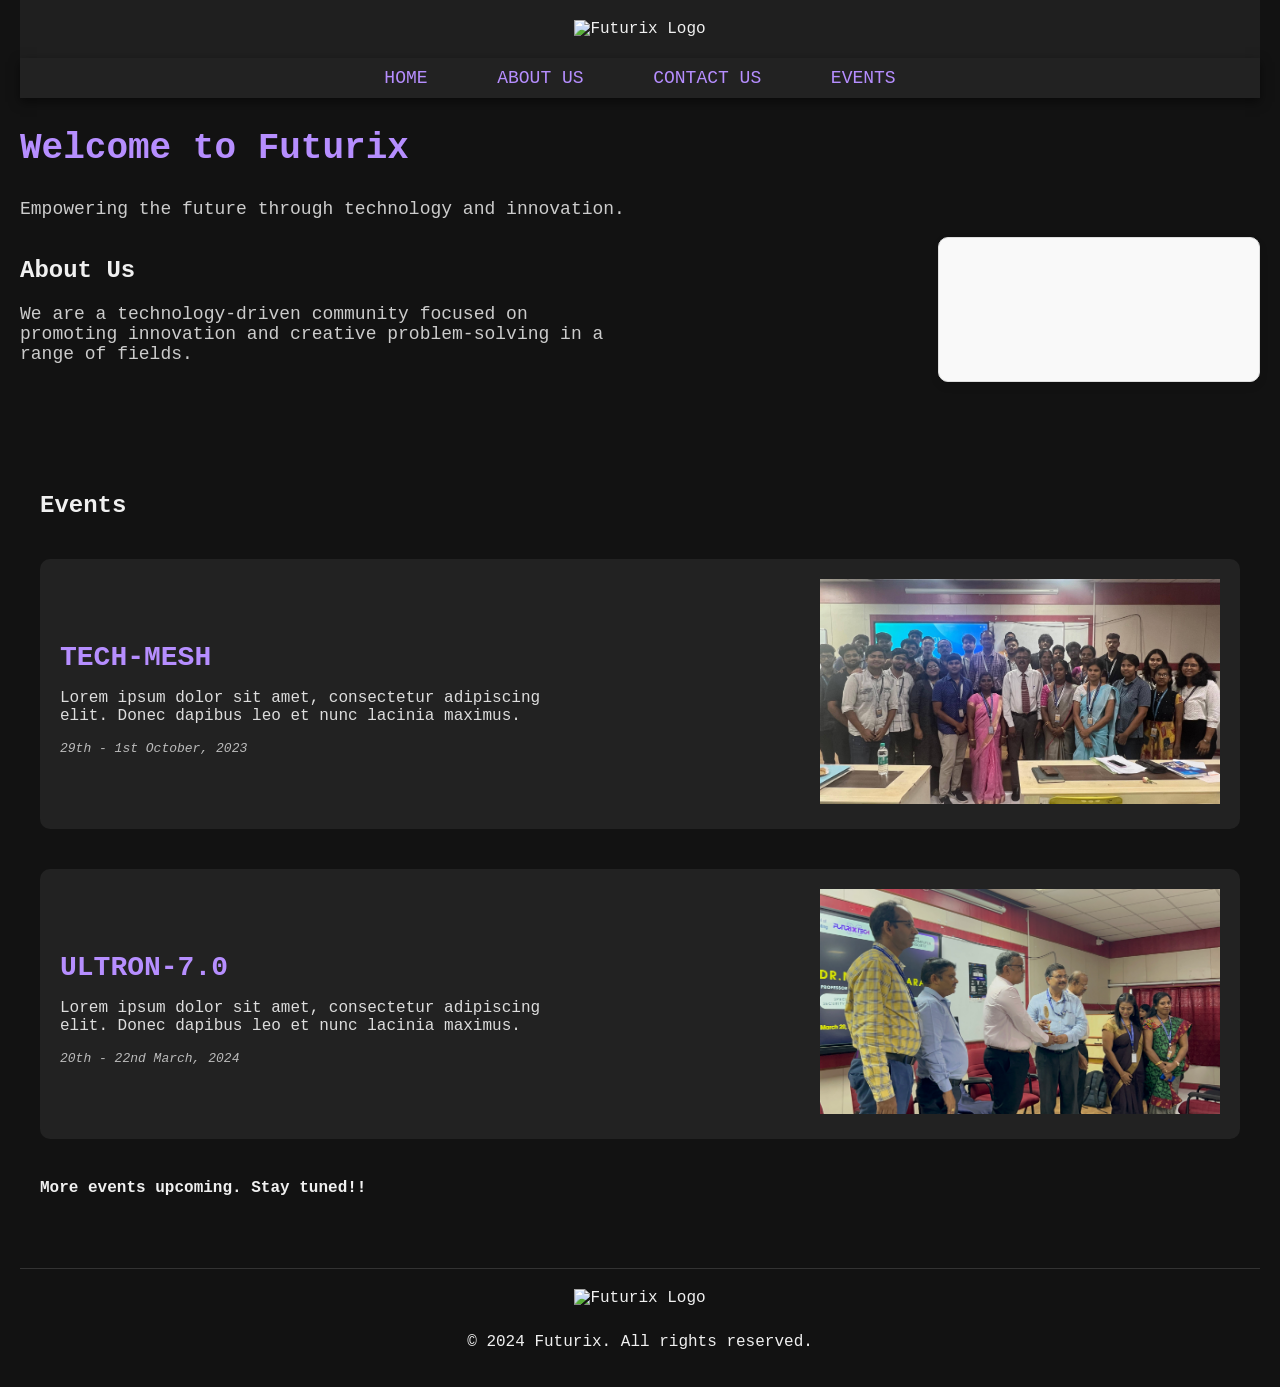
==== index.html @ ad163d57 "pathcheck2" ====
<!DOCTYPE html>
<html lang="en">

<head>
    <meta charset="UTF-8">
    <meta name="viewport" content="width=device-width, initial-scale=1.0">
    <title>Futurix Home</title>
    <link rel="stylesheet" href="/css/styles.css">
    <link rel="stylesheet" href="../css/styles.css">

</head>

<body>
    <!-- Hamburger icon for mobile -->
    <div class="hamburger" id="hamburger">
        <span></span>
        <span></span>
        <span></span>
    </div>

    <!-- Scroll Progress Indicator -->
    <div id="progressBar"></div>

    <!-- Header with logo -->
    <header>
        <div class="logo">
            <img src="../assets/imgs/logo.png" alt="Futurix Logo">
        </div>
    </header>

    <!-- Navbar -->
    <nav class="navbar">
        <ul class="nav-links">
            <li><a href="index.html">Home</a></li>
            <li><a href="about_us.html">About Us</a></li>
            <li><a href="contact.html">Contact Us</a></li>
            <li><a href="#events">Events</a></li>
        </ul>
    </nav>

    <section>
        <!-- Hero section -->
        <h1>Welcome to Futurix</h1>
        <p>Empowering the future through technology and innovation.</p>
    </section>

    <section>
        <!-- About us section -->
        <div class="about-us-container">
            <div class="about-us-text">
                <h2>About Us</h2>
                <p>We are a technology-driven community focused on promoting innovation and creative problem-solving in a range of fields.</p>
            </div>
            <!-- Slideshow for About Us -->
            <div class="about-us-card">
                <div class="slideshow-container-about">
                    <div class="mySlides-about fade">
                        <img src="../assets/imgs/i11.jpg" class="about-us-image" alt="About Image 1">
                    </div>
                    <div class="mySlides-about fade">
                        <img src="../assets/imgs/i9.jpg" class="about-us-image" alt="About Image 2">
                    </div>
                    <div class="mySlides-about fade">
                        <img src="../assets/imgs/i10.jpg" class="about-us-image" alt="About Image 3">
                    </div>
                </div>
            </div>
        </div>
    </section>

    <!-- Events section -->
    <section id="events" class="events-section">
        <h2>Events</h2>
        <div class="event">
            <div class="event-info">
                <h2 class="event-title">Tech-Mesh</h2>
                <p class="event-description">
                    Lorem ipsum dolor sit amet, consectetur adipiscing elit. Donec dapibus leo et nunc lacinia maximus.
                </p>
                <p class="event-date">29th - 1st October, 2023</p>
            </div>
            <div class="slideshow-container">
                <div class="mySlides1 fade">
                    <img src="../assets/imgs/i1.jpg" alt="Event Image 1">
                </div>
                <div class="mySlides1 fade">
                    <img src="../assets/imgs/i2.jpg" alt="Event Image 2">
                </div>
                <div class="mySlides1 fade">
                    <img src="../assets/imgs/i3.jpg" alt="Event Image 3">
                </div>
            </div>
        </div>

        <div class="event">
            <div class="event-info">
                <h2 class="event-title">ULTRON-7.0</h2>
                <p class="event-description">
                    Lorem ipsum dolor sit amet, consectetur adipiscing elit. Donec dapibus leo et nunc lacinia maximus.
                </p>
                <p class="event-date">20th - 22nd March, 2024</p>
            </div>
            <div class="slideshow-container">
                <div class="mySlides2 fade">
                    <img src="../assets/imgs/i5.jpg" alt="Event Image 1">
                </div>
                <div class="mySlides2 fade">
                    <img src="../assets/imgs/i6.jpg" alt="Event Image 2">
                </div>
            </div>
        </div>

        <h4>More events upcoming. Stay tuned!!</h4>
    </section>

    <!-- Footer with logo -->
    <footer>
        <div class="footer-logo">
            <img src="../assets/imgs/logo.png" alt="Futurix Logo">
        </div>
        <p>&copy; 2024 Futurix. All rights reserved.</p>
    </footer>

    <script src="../assets/js/script.js"></script>
</body>

</html>
---- css/styles.css ----
/* General styling */
body {
    margin: 0;
    font-family: 'Courier New', Courier, monospace;
    background-color: #121212;
    color: #f0f0f0;
    padding: 0 20px;
}

/* Scroll progress bar */
#progressBar {
    position: fixed;
    top: 0;
    left: 0;
    width: 0;
    height: 5px;
    background-color: #352cbd;
    z-index: 100;
}

/* Header */
header {
    background-color: #1f1f1f;
    padding: 20px 0;
    text-align: center;
}

header .logo img {
    height: 60px;
}

/* Navbar styling */
.navbar {
    background-color: #222;
    padding: 10px 0;
    text-align: center;
    box-shadow: 0 4px 10px rgba(0, 0, 0, 0.5);
}

.navbar ul {
    list-style: none;
    margin: 0;
    padding: 0;
}

.navbar li {
    display: inline-block;
    margin: 0 15px;
}

.navbar a {
    color: #b68eff;
    text-decoration: none;
    font-size: 18px;
    text-transform: uppercase;
    padding: 10px 15px;
    transition: background-color 0.3s ease;
}

.navbar a:hover {
    background-color: #b68eff;
    color: #ffffff;
    border-radius: 5px;
}


/* Hero section */
section h1 {
    font-size: 36px;
    color: #b68eff;
    margin-top: 30px;
}

section p {
    font-size: 18px;
    color: #cccccc;
}

/* About Us section */
.about-us-container {
    display: flex;
    justify-content: space-between;
    margin-bottom: 40px;
    flex-wrap: wrap;
}

.about-us-text {
    width: 100%;
    max-width: 600px;
}

.about-us-card {
    width: 100%;
    max-width: 300px;
    border: 1px solid #ddd;
    box-shadow: 0 4px 8px rgba(0, 0, 0, 0.1);
    border-radius: 10px;
    overflow: hidden;
    padding: 10px;
    background-color: #f9f9f9;
    text-align: center;
}

.about-us-image {
    width: 100%;
    height: auto;
    object-fit: cover;
}

.mySlides-about {
    display: none;
}

/* Slideshow animation */
.fade {
    animation-name: fade;
    animation-duration: 1.5s;
}

@keyframes fade {
    from { opacity: 0.4; }
    to { opacity: 1; }
}

/* Events section */
.events-section {
    padding: 50px 20px;
    color: #f0f0f0;
}

.event {
    display: flex;
    justify-content: space-between;
    align-items: center;
    padding: 20px;
    background-color: #222;
    border-radius: 10px;
    margin: 40px 0;
    flex-wrap: wrap;
}

.event-info {
    width: 100%;
    max-width: 500px;
}

.event-title {
    font-size: 28px;
    color: #b68eff;
    font-weight: bold;
    margin-bottom: 15px;
    text-transform: uppercase;
}

.event-description {
    font-size: 16px;
    color: #dddddd;
}

.event-date {
    font-size: 13px;
    color: #bbbbbb;
    font-style: italic;
}

.slideshow-container {
    width: 100%;
    max-width: 400px;
}

.mySlides1, .mySlides2 {
    display: none;
}

.mySlides1 img, .mySlides2 img {
    width: 100%;
    height: auto;
}

/* Footer */
footer {
    background-color: #121212;
    padding: 20px 0;
    text-align: center;
    border-top: 1px solid #333;
}

footer img {
    height: 40px;
    margin-bottom: 10px;
}

@media (max-width: 768px) {
    .hamburger {
        display: block;
    }

    .nav-links {
        display: none;
        flex-direction: column;
        background-color: #222;
        width: 100%;
    }

    .nav-links.show {
        display: flex;
    }

    .navbar ul {
        flex-direction: column;
        padding: 20px;
    }

    .about-us-container {
        flex-direction: column;
    }

    .about-us-card, .about-us-text {
        width: 100%;
    }

    .event {
        flex-direction: column;
    }

    .slideshow-container img {
        height: 200px;
    }
}

@media (max-width: 480px) {
    .event-title {
        font-size: 22px;
    }

    .event-description {
        font-size: 14px;
    }

    .mySlides1 img, .mySlides2 img {
        height: 150px;
    }
}
---- css/styles.css ----
/* General styling */
body {
    margin: 0;
    font-family: 'Courier New', Courier, monospace;
    background-color: #121212;
    color: #f0f0f0;
    padding: 0 20px;
}

/* Scroll progress bar */
#progressBar {
    position: fixed;
    top: 0;
    left: 0;
    width: 0;
    height: 5px;
    background-color: #352cbd;
    z-index: 100;
}

/* Header */
header {
    background-color: #1f1f1f;
    padding: 20px 0;
    text-align: center;
}

header .logo img {
    height: 60px;
}

/* Navbar styling */
.navbar {
    background-color: #222;
    padding: 10px 0;
    text-align: center;
    box-shadow: 0 4px 10px rgba(0, 0, 0, 0.5);
}

.navbar ul {
    list-style: none;
    margin: 0;
    padding: 0;
}

.navbar li {
    display: inline-block;
    margin: 0 15px;
}

.navbar a {
    color: #b68eff;
    text-decoration: none;
    font-size: 18px;
    text-transform: uppercase;
    padding: 10px 15px;
    transition: background-color 0.3s ease;
}

.navbar a:hover {
    background-color: #b68eff;
    color: #ffffff;
    border-radius: 5px;
}


/* Hero section */
section h1 {
    font-size: 36px;
    color: #b68eff;
    margin-top: 30px;
}

section p {
    font-size: 18px;
    color: #cccccc;
}

/* About Us section */
.about-us-container {
    display: flex;
    justify-content: space-between;
    margin-bottom: 40px;
    flex-wrap: wrap;
}

.about-us-text {
    width: 100%;
    max-width: 600px;
}

.about-us-card {
    width: 100%;
    max-width: 300px;
    border: 1px solid #ddd;
    box-shadow: 0 4px 8px rgba(0, 0, 0, 0.1);
    border-radius: 10px;
    overflow: hidden;
    padding: 10px;
    background-color: #f9f9f9;
    text-align: center;
}

.about-us-image {
    width: 100%;
    height: auto;
    object-fit: cover;
}

.mySlides-about {
    display: none;
}

/* Slideshow animation */
.fade {
    animation-name: fade;
    animation-duration: 1.5s;
}

@keyframes fade {
    from { opacity: 0.4; }
    to { opacity: 1; }
}

/* Events section */
.events-section {
    padding: 50px 20px;
    color: #f0f0f0;
}

.event {
    display: flex;
    justify-content: space-between;
    align-items: center;
    padding: 20px;
    background-color: #222;
    border-radius: 10px;
    margin: 40px 0;
    flex-wrap: wrap;
}

.event-info {
    width: 100%;
    max-width: 500px;
}

.event-title {
    font-size: 28px;
    color: #b68eff;
    font-weight: bold;
    margin-bottom: 15px;
    text-transform: uppercase;
}

.event-description {
    font-size: 16px;
    color: #dddddd;
}

.event-date {
    font-size: 13px;
    color: #bbbbbb;
    font-style: italic;
}

.slideshow-container {
    width: 100%;
    max-width: 400px;
}

.mySlides1, .mySlides2 {
    display: none;
}

.mySlides1 img, .mySlides2 img {
    width: 100%;
    height: auto;
}

/* Footer */
footer {
    background-color: #121212;
    padding: 20px 0;
    text-align: center;
    border-top: 1px solid #333;
}

footer img {
    height: 40px;
    margin-bottom: 10px;
}

@media (max-width: 768px) {
    .hamburger {
        display: block;
    }

    .nav-links {
        display: none;
        flex-direction: column;
        background-color: #222;
        width: 100%;
    }

    .nav-links.show {
        display: flex;
    }

    .navbar ul {
        flex-direction: column;
        padding: 20px;
    }

    .about-us-container {
        flex-direction: column;
    }

    .about-us-card, .about-us-text {
        width: 100%;
    }

    .event {
        flex-direction: column;
    }

    .slideshow-container img {
        height: 200px;
    }
}

@media (max-width: 480px) {
    .event-title {
        font-size: 22px;
    }

    .event-description {
        font-size: 14px;
    }

    .mySlides1 img, .mySlides2 img {
        height: 150px;
    }
}
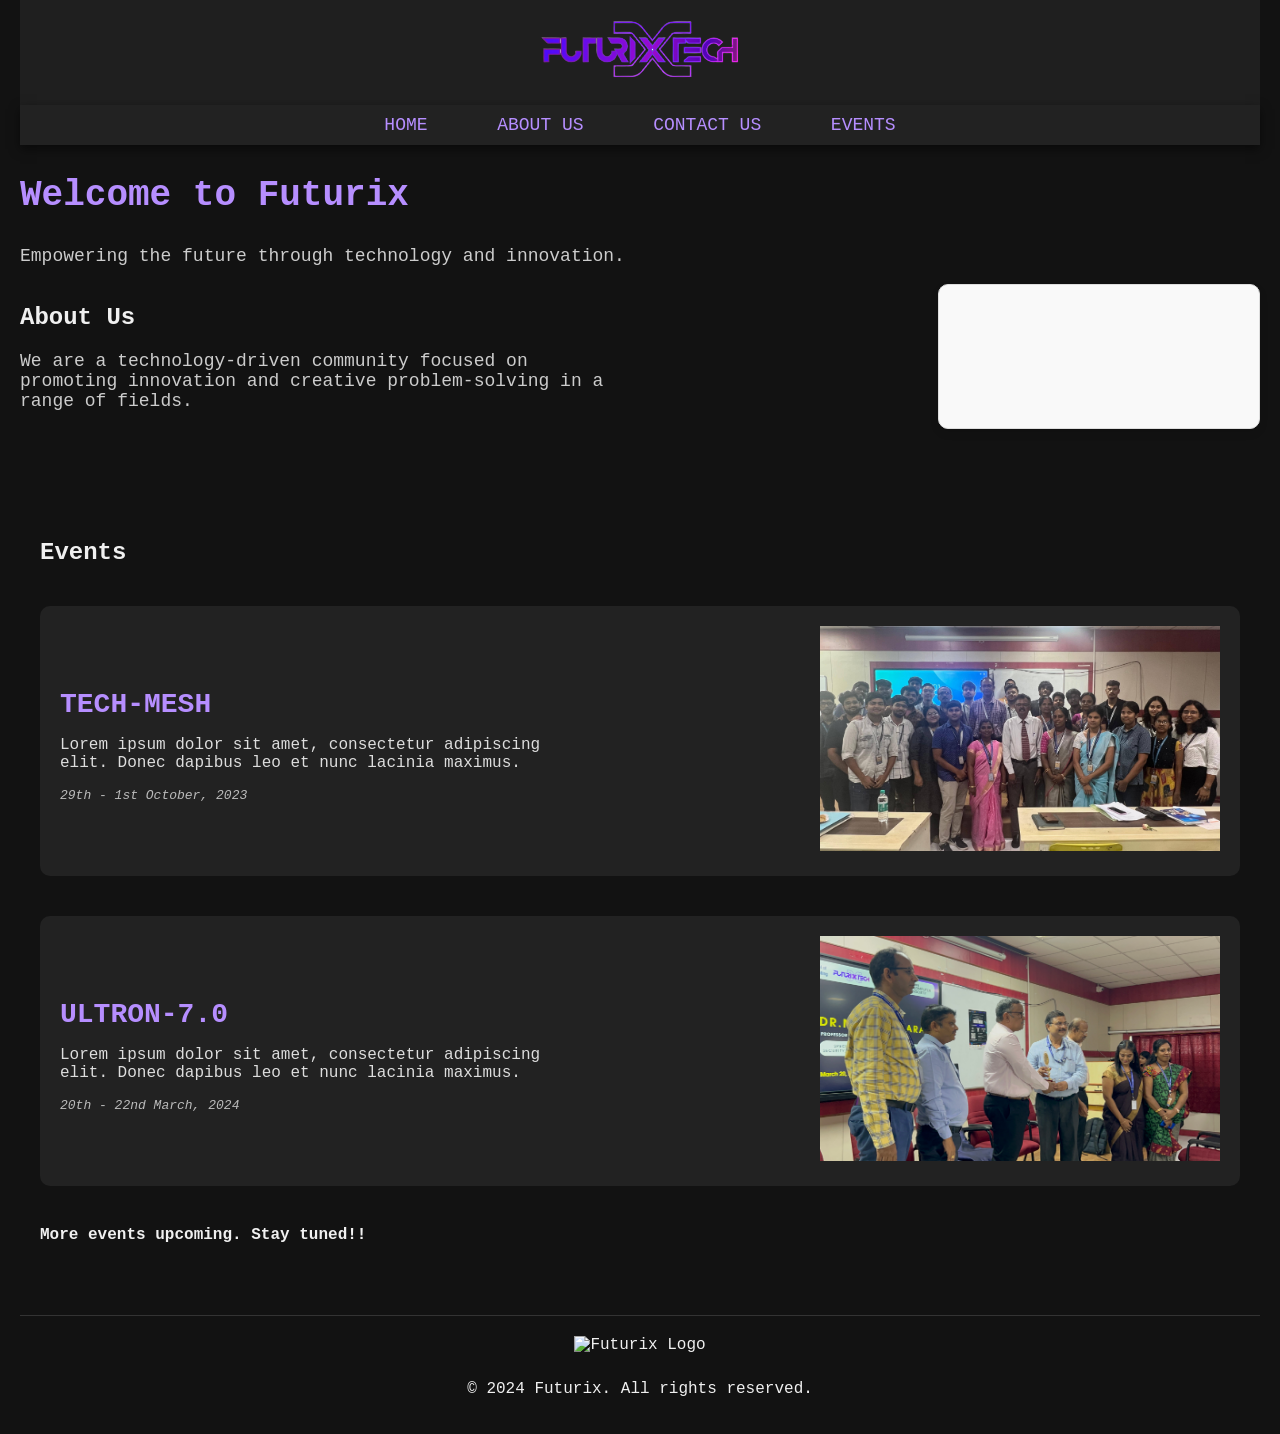
==== commit 9b50bef9: "all-paths-updated" ====
--- a/index.html
+++ b/index.html
@@ -5,7 +5,7 @@
     <meta charset="UTF-8">
     <meta name="viewport" content="width=device-width, initial-scale=1.0">
     <title>Futurix Home</title>
-    <link rel="stylesheet" href="/css/styles.css">
+   
     <link rel="stylesheet" href="../css/styles.css">
 
 </head>
@@ -24,7 +24,7 @@
     <!-- Header with logo -->
     <header>
         <div class="logo">
-            <img src="../assets/imgs/logo.png" alt="Futurix Logo">
+            <img src="../imgs/logo.png" alt="Futurix Logo">
         </div>
     </header>
 
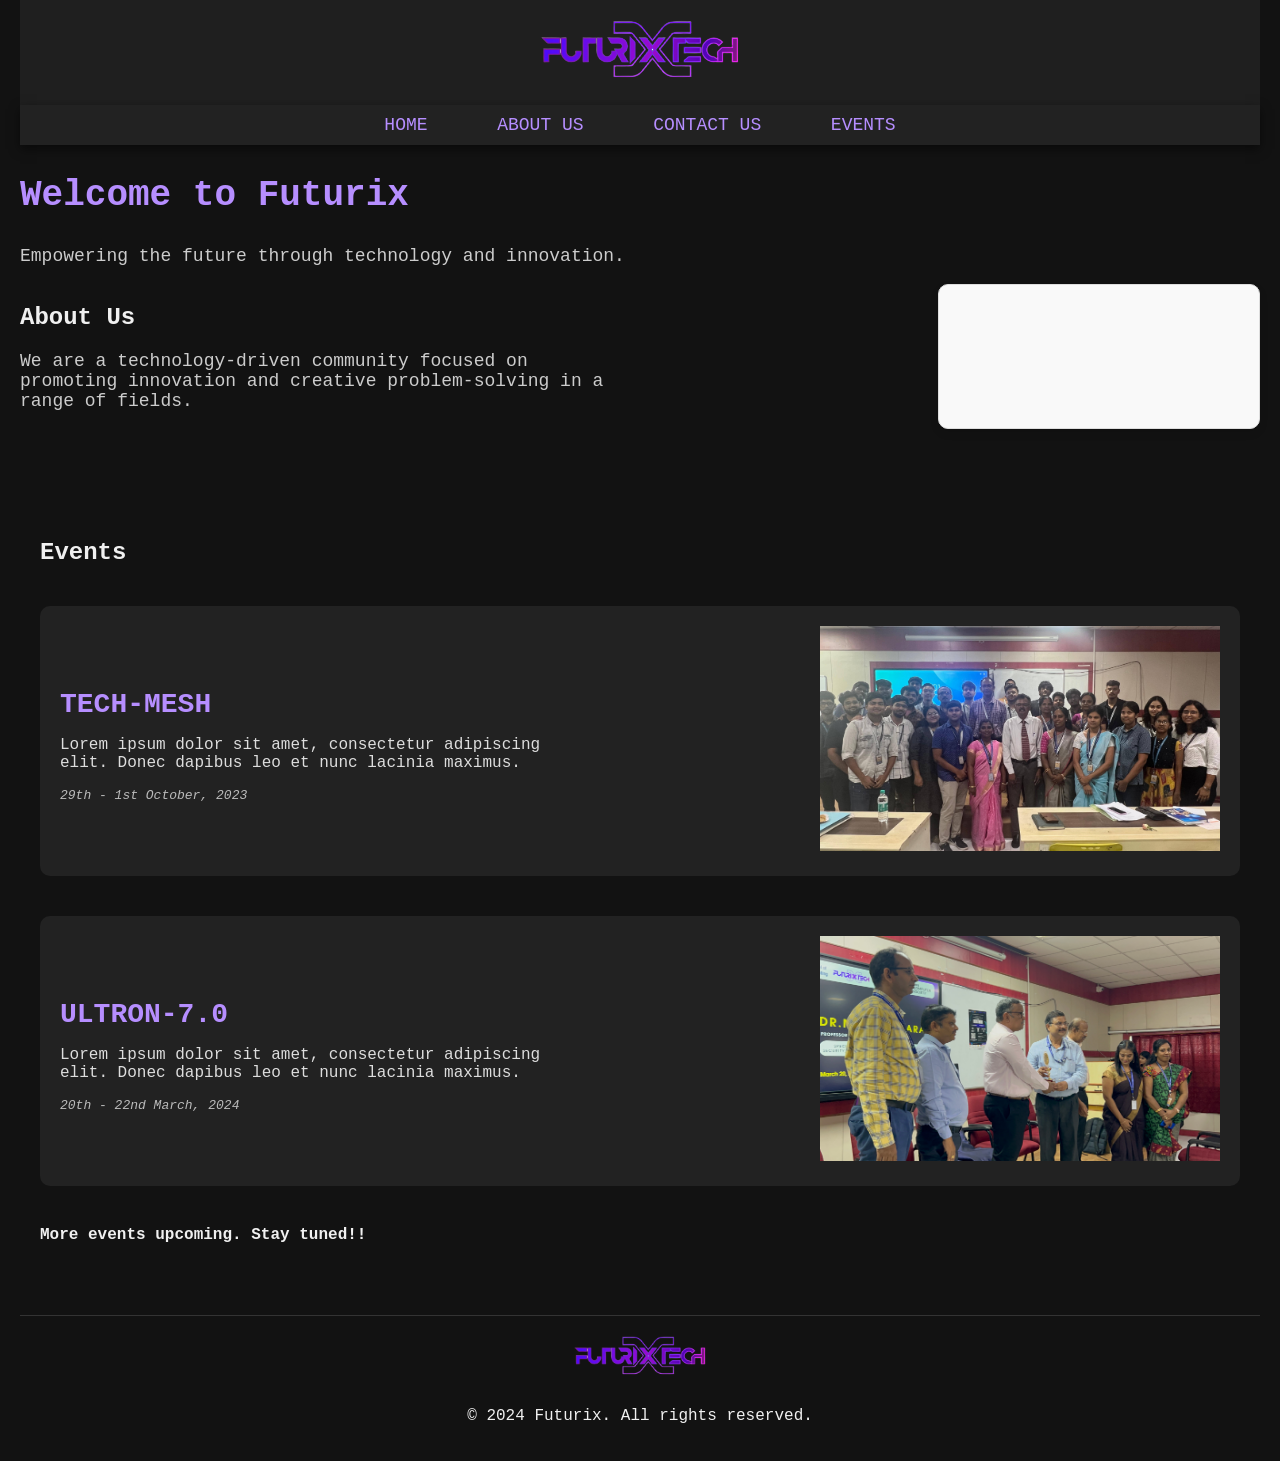
==== commit 83869776: "image-issue-resolved" ====
--- a/index.html
+++ b/index.html
@@ -55,13 +55,13 @@
             <div class="about-us-card">
                 <div class="slideshow-container-about">
                     <div class="mySlides-about fade">
-                        <img src="../assets/imgs/i11.jpg" class="about-us-image" alt="About Image 1">
+                        <img src="../imgs/i11.jpg" class="about-us-image" alt="About Image 1">
                     </div>
                     <div class="mySlides-about fade">
-                        <img src="../assets/imgs/i9.jpg" class="about-us-image" alt="About Image 2">
+                        <img src="../imgs/i9.jpg" class="about-us-image" alt="About Image 2">
                     </div>
                     <div class="mySlides-about fade">
-                        <img src="../assets/imgs/i10.jpg" class="about-us-image" alt="About Image 3">
+                        <img src="../imgs/i10.jpg" class="about-us-image" alt="About Image 3">
                     </div>
                 </div>
             </div>
@@ -81,13 +81,13 @@
             </div>
             <div class="slideshow-container">
                 <div class="mySlides1 fade">
-                    <img src="../assets/imgs/i1.jpg" alt="Event Image 1">
+                    <img src="../imgs/i1.jpg" alt="Event Image 1">
                 </div>
                 <div class="mySlides1 fade">
-                    <img src="../assets/imgs/i2.jpg" alt="Event Image 2">
+                    <img src="../imgs/i2.jpg" alt="Event Image 2">
                 </div>
                 <div class="mySlides1 fade">
-                    <img src="../assets/imgs/i3.jpg" alt="Event Image 3">
+                    <img src="../imgs/i3.jpg" alt="Event Image 3">
                 </div>
             </div>
         </div>
@@ -102,10 +102,10 @@
             </div>
             <div class="slideshow-container">
                 <div class="mySlides2 fade">
-                    <img src="../assets/imgs/i5.jpg" alt="Event Image 1">
+                    <img src="../imgs/i5.jpg" alt="Event Image 1">
                 </div>
                 <div class="mySlides2 fade">
-                    <img src="../assets/imgs/i6.jpg" alt="Event Image 2">
+                    <img src="../imgs/i6.jpg" alt="Event Image 2">
                 </div>
             </div>
         </div>
@@ -116,12 +116,12 @@
     <!-- Footer with logo -->
     <footer>
         <div class="footer-logo">
-            <img src="../assets/imgs/logo.png" alt="Futurix Logo">
+            <img src="../imgs/logo.png" alt="Futurix Logo">
         </div>
         <p>&copy; 2024 Futurix. All rights reserved.</p>
     </footer>
 
-    <script src="../assets/js/script.js"></script>
+    <script src="../js/script.js"></script>
 </body>
 
 </html>
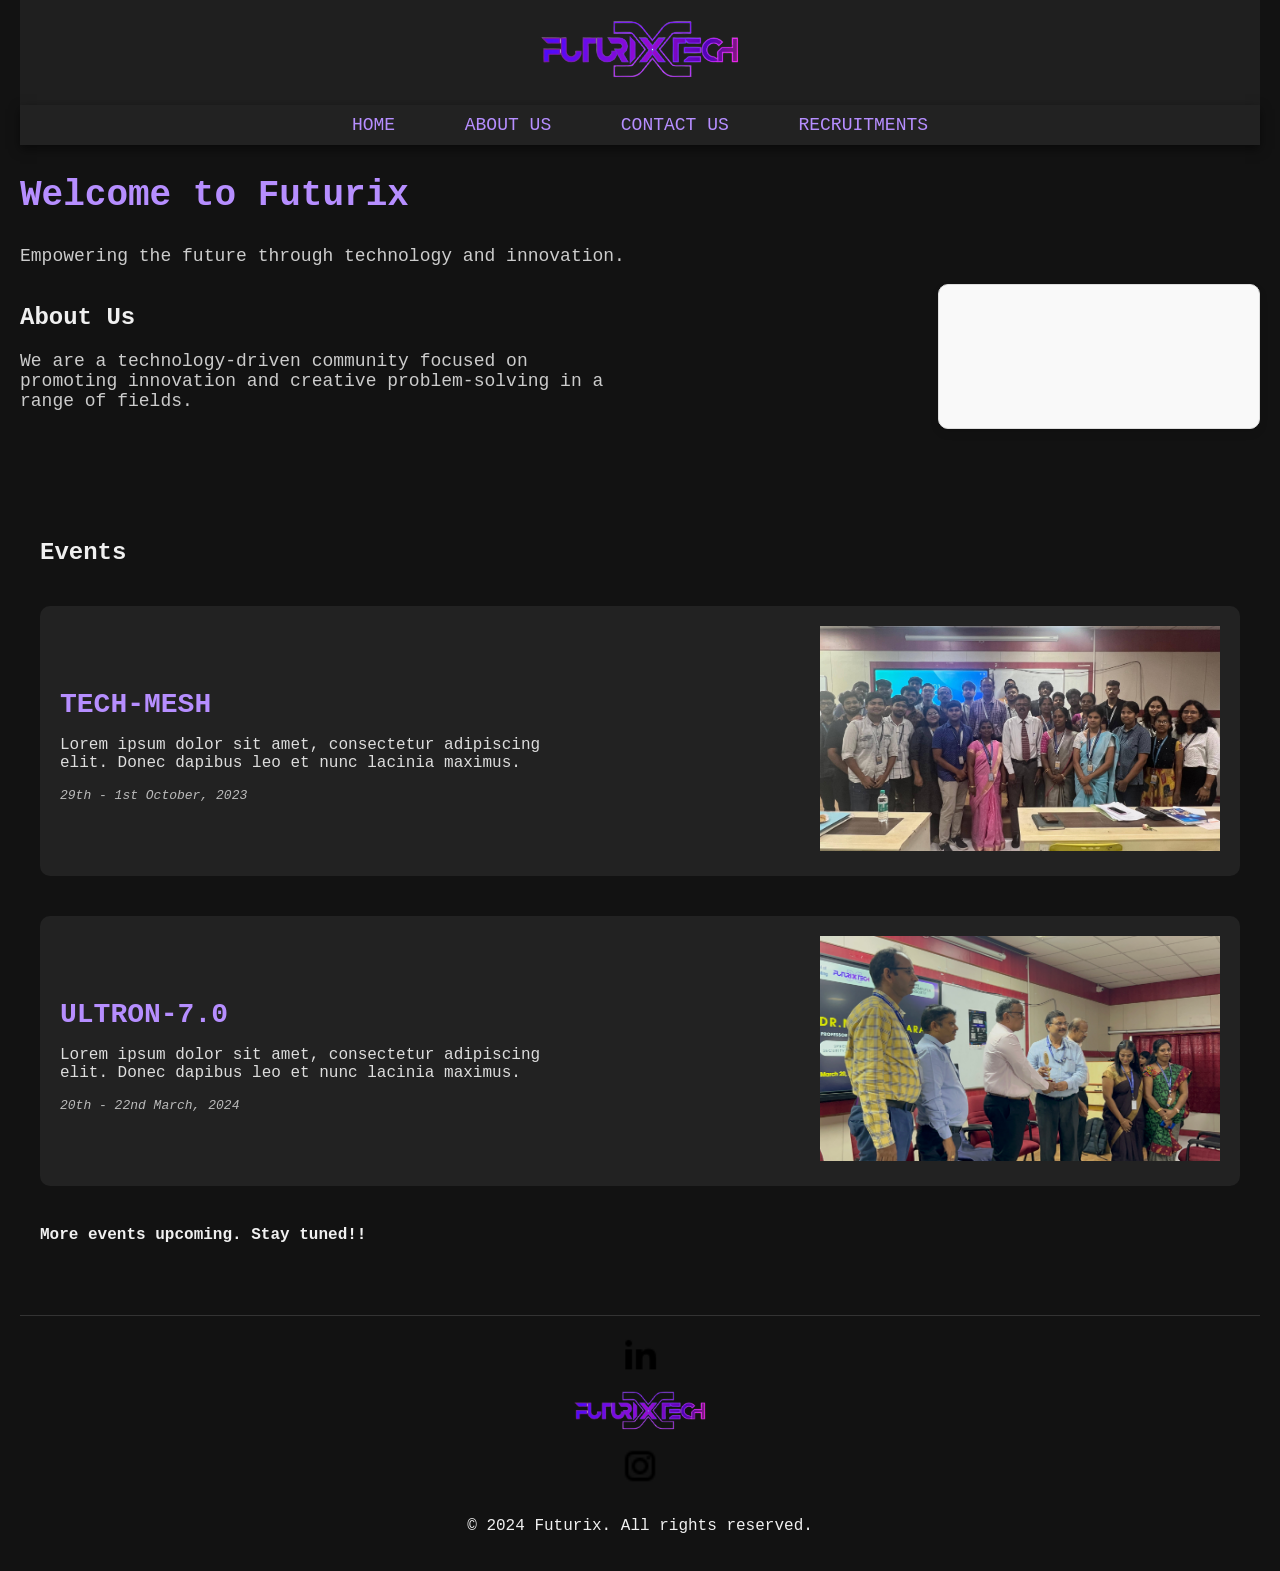
==== commit 0b7a8b8b: "Add files via upload" ====
--- a/index.html
+++ b/index.html
@@ -34,7 +34,7 @@
             <li><a href="index.html">Home</a></li>
             <li><a href="about_us.html">About Us</a></li>
             <li><a href="contact.html">Contact Us</a></li>
-            <li><a href="#events">Events</a></li>
+            <li><a href="recruitments.html">Recruitments</a></li>
         </ul>
     </nav>
 
@@ -115,11 +115,20 @@
 
     <!-- Footer with logo -->
     <footer>
-        <div class="footer-logo">
-            <img src="../imgs/logo.png" alt="Futurix Logo">
+        <div class="footer-container">
+            <a href="https://www.linkedin.com/company/futurix-srmist/mycompany/" class="social-logo">
+                <img src="../imgs/linkedin.png" alt="LinkedIn">
+            </a>
+            <div class="footer-logo">
+                <img src="../imgs/logo.png" alt="Futurix Logo">
+            </div>
+            <a href="https://www.linkedin.com/in/sanskar-36754a159" class="social-logo">
+                <img src="../imgs/instagram.png" alt="Instagram">
+            </a>
         </div>
         <p>&copy; 2024 Futurix. All rights reserved.</p>
     </footer>
+    
 
     <script src="../js/script.js"></script>
 </body>
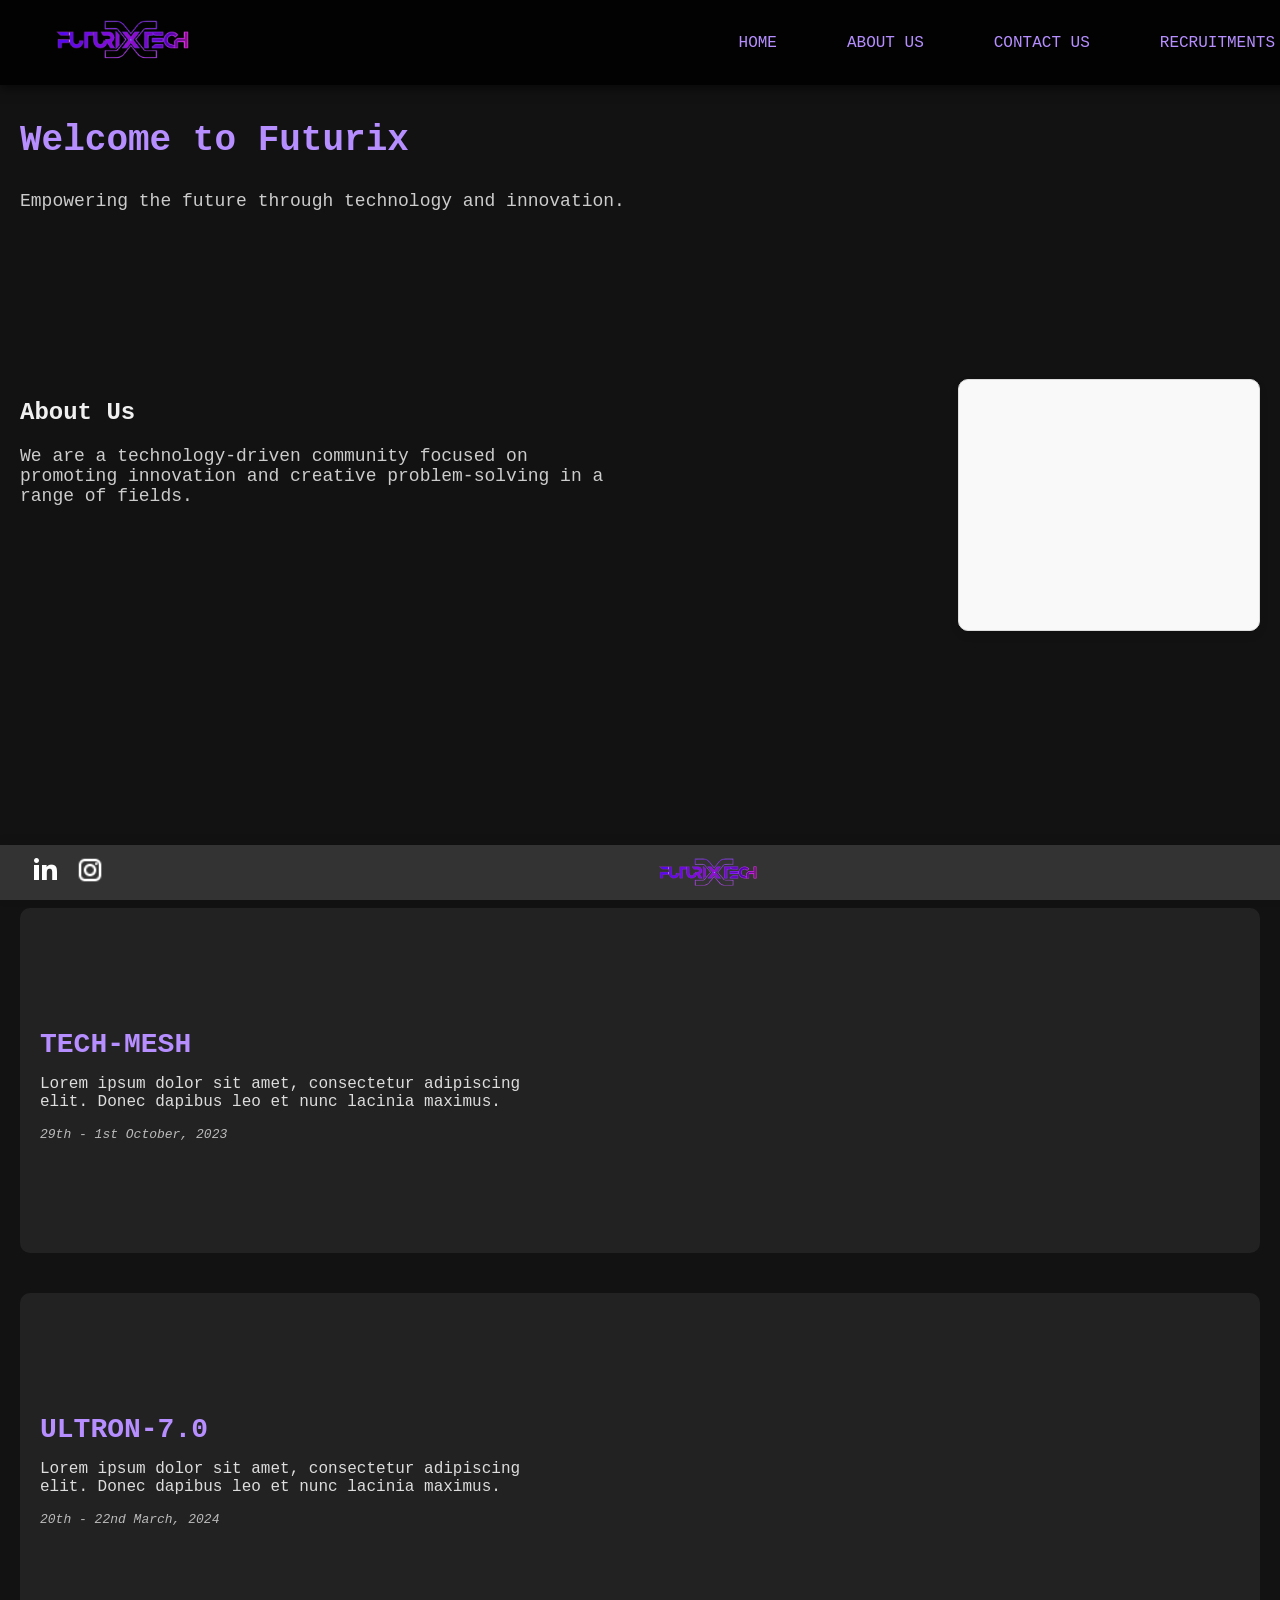
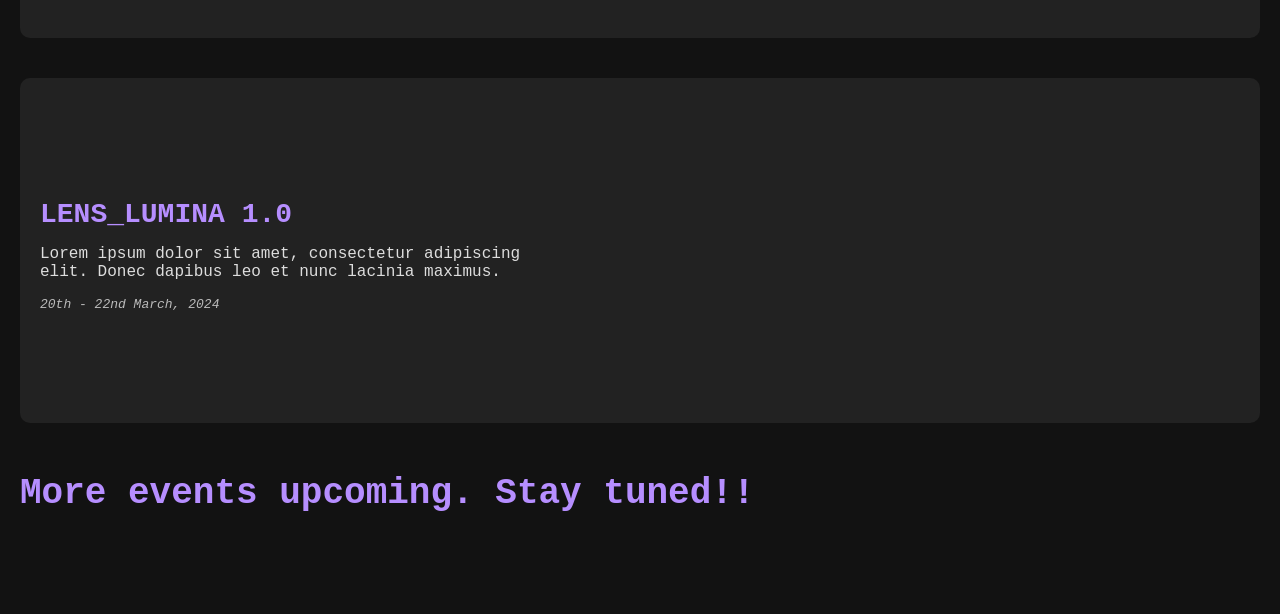
==== commit 9f64cf28: "Major Changes to Website Corrections done 1 . Corrected Recruitment page 2. Corrected Footer Added l" ====
--- a/index.html
+++ b/index.html
@@ -11,31 +11,26 @@
 </head>
 
 <body>
-    <!-- Hamburger icon for mobile -->
-    <div class="hamburger" id="hamburger">
-        <span></span>
-        <span></span>
-        <span></span>
-    </div>
-
     <!-- Scroll Progress Indicator -->
     <div id="progressBar"></div>
-
-    <!-- Header with logo -->
-    <header>
-        <div class="logo">
-            <img src="../imgs/logo.png" alt="Futurix Logo">
-        </div>
-    </header>
-
     <!-- Navbar -->
     <nav class="navbar">
-        <ul class="nav-links">
+        <div class="logo">
+            <a href="index.html">
+                <img src="../imgs/logo.png" alt="Futurix Logo">
+            </a>
+        </div>
+        <ul class="nav-links" id="nav-links">
             <li><a href="index.html">Home</a></li>
             <li><a href="about_us.html">About Us</a></li>
             <li><a href="contact.html">Contact Us</a></li>
             <li><a href="recruitments.html">Recruitments</a></li>
         </ul>
+        <div class="hamburger" id="hamburger"></div>
+            <span></span>
+            <span></span>
+            <span></span>
+        </div>
     </nav>
 
     <section>
@@ -110,23 +105,45 @@
             </div>
         </div>
 
-        <h4>More events upcoming. Stay tuned!!</h4>
+        <div class="event">
+            <div class="event-info">
+                <h2 class="event-title">LENS_LUMINA 1.0</h2>
+                <p class="event-description">
+                    Lorem ipsum dolor sit amet, consectetur adipiscing elit. Donec dapibus leo et nunc lacinia maximus.
+                </p>
+                <p class="event-date">20th - 22nd March, 2024</p>
+            </div>
+            <div class="slideshow-container">
+                <div class="mySlides3 fade">
+                    <img src="../imgs/i7.jpg" alt="Event Image 1">
+                </div>
+                <div class="mySlides3 fade">
+                    <img src="../imgs/i8.jpg" alt="Event Image 2">
+                </div>
+            </div>
+        </div>
+
+        <h1>More events upcoming. Stay tuned!!</h1>
     </section>
 
-    <!-- Footer with logo -->
     <footer>
         <div class="footer-container">
-            <a href="https://www.linkedin.com/company/futurix-srmist/mycompany/" class="social-logo">
-                <img src="../imgs/linkedin.png" alt="LinkedIn">
-            </a>
+            <!-- Social Icons (moved to left or right) -->
+            <div class="social-icons">
+                <a href="https://www.linkedin.com/company/futurix-srmist/mycompany/" target="_blank">
+                    <img src="../imgs/linkedin.png" alt="LinkedIn">
+                </a>
+                
+                <a href="https://www.instagram.com/futurix.ctech?igsh=NmEzZmcxYTZ3YXM5" target="_blank">
+                    <img src="../imgs/instagram.png" alt="Instagram">
+                </a>
+            </div>
+    
+            <!-- Footer Logo -->
             <div class="footer-logo">
                 <img src="../imgs/logo.png" alt="Futurix Logo">
             </div>
-            <a href="https://www.linkedin.com/in/sanskar-36754a159" class="social-logo">
-                <img src="../imgs/instagram.png" alt="Instagram">
-            </a>
         </div>
-        <p>&copy; 2024 Futurix. All rights reserved.</p>
     </footer>
     
 
--- a/css/styles.css
+++ b/css/styles.css
@@ -4,7 +4,7 @@
     font-family: 'Courier New', Courier, monospace;
     background-color: #121212;
     color: #f0f0f0;
-    padding: 0 20px;
+    padding: 20px 0;
 }
 
 /* Scroll progress bar */
@@ -14,47 +14,64 @@
     left: 0;
     width: 0;
     height: 5px;
-    background-color: #352cbd;
+    background-color: #0affb5;
     z-index: 100;
-}
-
-/* Header */
-header {
-    background-color: #1f1f1f;
-    padding: 20px 0;
-    text-align: center;
-}
-
-header .logo img {
-    height: 60px;
 }
 
 /* Navbar styling */
 .navbar {
-    background-color: #222;
-    padding: 10px 0;
-    text-align: center;
+    position: fixed;
+    top: 0;
+    width: 100%;
+    background-color: rgba(0, 0, 0, 0.85);
+    padding: 10px 30px;
+    display: flex;
+    justify-content: space-between;
+    align-items: center;
     box-shadow: 0 4px 10px rgba(0, 0, 0, 0.5);
+    z-index: 999;
+}
+
+/* Logo styling */
+.navbar .logo {
+    display: flex;
+    align-items: center;
+    margin-left: 10px;
+}
+
+.navbar .logo img {
+    height: 40px;
+    width: auto;
+    max-width: 100%;
+}
+
+/* Navigation links */
+.navbar .nav-links {
+    display: flex;
+    justify-content: flex-end;
+    flex-grow: 1;
 }
 
 .navbar ul {
     list-style: none;
     margin: 0;
     padding: 0;
+    display: flex;
+    justify-content: center;
 }
 
 .navbar li {
     display: inline-block;
-    margin: 0 15px;
+    margin: 0 20px;
 }
 
 .navbar a {
     color: #b68eff;
     text-decoration: none;
-    font-size: 18px;
+    font-size: 16px;
     text-transform: uppercase;
     padding: 10px 15px;
-    transition: background-color 0.3s ease;
+    transition: background-color 0.3s ease, color 0.3s ease;
 }
 
 .navbar a:hover {
@@ -63,12 +80,71 @@
     border-radius: 5px;
 }
 
+/* Hamburger icon for mobile */
+.hamburger {
+    display: none;
+    cursor: pointer;
+    flex-direction: column;
+    justify-content: space-between;
+    width: 30px;
+    height: 20px;
+    margin-right: 10px;
+}
+
+.hamburger span {
+    background-color: #fff;
+    height: 3px;
+    width: 100%;
+    display: block;
+    border-radius: 3px;
+}
+
+/* Mobile styling for navbar */
+@media (max-width: 768px) {
+    .hamburger {
+        display: flex;
+        position: absolute;
+        top: 15px;
+        right: 20px;
+        z-index: 1000;
+    }
+
+    .nav-links {
+        display: none;
+        flex-direction: column;
+        background-color: rgba(0, 0, 0, 0.9);
+        width: 100%;
+        position: absolute;
+        top: 60px;
+        left: 0;
+        padding-top: 20px;
+        padding-bottom: 20px;
+    }
+
+    .nav-links.show {
+        display: flex;
+    }
+
+    .navbar ul {
+        flex-direction: column;
+        width: 100%;
+        padding: 20px 0;
+    }
+
+    .navbar li {
+        margin: 10px 0;
+    }
+}
 
 /* Hero section */
+section {
+    padding: 50px 20px;   
+}
+
 section h1 {
     font-size: 36px;
     color: #b68eff;
-    margin-top: 30px;
+    margin-top: 50px;
 }
 
 section p {
@@ -82,6 +158,7 @@
     justify-content: space-between;
     margin-bottom: 40px;
     flex-wrap: wrap;
+    padding: 50px 0; 
 }
 
 .about-us-text {
@@ -96,7 +173,7 @@
     box-shadow: 0 4px 8px rgba(0, 0, 0, 0.1);
     border-radius: 10px;
     overflow: hidden;
-    padding: 10px;
+    padding: 10px 0;
     background-color: #f9f9f9;
     text-align: center;
 }
@@ -118,7 +195,7 @@
 }
 
 @keyframes fade {
-    from { opacity: 0.4; }
+    from { opacity: 0; }
     to { opacity: 1; }
 }
 
@@ -163,54 +240,86 @@
     font-style: italic;
 }
 
-.slideshow-container {
-    width: 100%;
-    max-width: 400px;
-}
-
-.mySlides1, .mySlides2 {
-    display: none;
-}
-
-.mySlides1 img, .mySlides2 img {
-    width: 100%;
-    height: auto;
-}
-
-/* Footer */
-footer {
-    background-color: #121212;
-    padding: 20px 0;
-    text-align: center;
-    border-top: 1px solid #333;
-}
-
-footer img {
-    height: 40px;
-    margin-bottom: 10px;
-}
-
+/* Slideshow container styling */
+.slideshow-container-about {
+    position: relative;
+    max-width: 100%;
+    margin: auto; /* Center the slideshow */
+    overflow: hidden; /* Hide overflow */
+}
+
+/* Slideshow images */
+.mySlides1, .mySlides2, .mySlides3 {
+    display: none; /* Hide all slides initially */
+}
+
+.mySlides1 img, .mySlides2 img, .mySlides3 img {
+    width: 100%; /* Set the width to 100% of the container */
+    max-height: 300px; /* Set a maximum height to make images smaller */
+    height: auto; /* Maintain aspect ratio */
+    object-fit: cover; /* Scale the image to cover the container */
+    object-position: center; /* Center the image within the container */
+}
+
+/* Fade animation with transition */
+.fade {
+    animation: fade 1.5s ease-in-out; /* Keep existing fade animation */
+    opacity: 0; /* Start with opacity 0 */
+    transition: opacity 0.5s ease-in; /* Add transition for opacity */
+}
+
+.mySlides-about, .mySlides1, .mySlides2, .mySlides3 {
+    opacity: 0; /* Initially set opacity to 0 */
+}
+
+/* When active, change opacity to 1 */
+.mySlides-about.show, .mySlides1.show, .mySlides2.show, .mySlides3.show {
+    opacity: 1; /* Fully visible when the class 'show' is added */
+}
+
+/* Footer Container */
+.footer-container {
+    display: flex;
+    justify-content: space-between;
+    align-items: center;
+    position: fixed;
+    bottom: 0;
+    width: 100%;
+    background-color: #333;
+    color: white;
+    padding: 10px 30px;
+    box-shadow: 0 -2px 10px rgba(0, 0, 0, 0.1);
+}
+
+/* Footer Logo */
+.footer-logo {
+    display: flex;
+    justify-content: center;
+    flex-grow: 1;
+}
+
+.footer-logo img {
+    max-width: 100px;
+}
+
+/* Social icons container */
+.social-icons {
+    display: flex;
+    gap: 15px;
+}
+
+.social-icons img {
+    width: 30px;
+    height: 30px;
+}
+
+/* Additional paragraph styling */
+p {
+    margin-top: 10px;
+}
+
+/* Mobile-friendly adjustments */
 @media (max-width: 768px) {
-    .hamburger {
-        display: block;
-    }
-
-    .nav-links {
-        display: none;
-        flex-direction: column;
-        background-color: #222;
-        width: 100%;
-    }
-
-    .nav-links.show {
-        display: flex;
-    }
-
-    .navbar ul {
-        flex-direction: column;
-        padding: 20px;
-    }
-
     .about-us-container {
         flex-direction: column;
     }
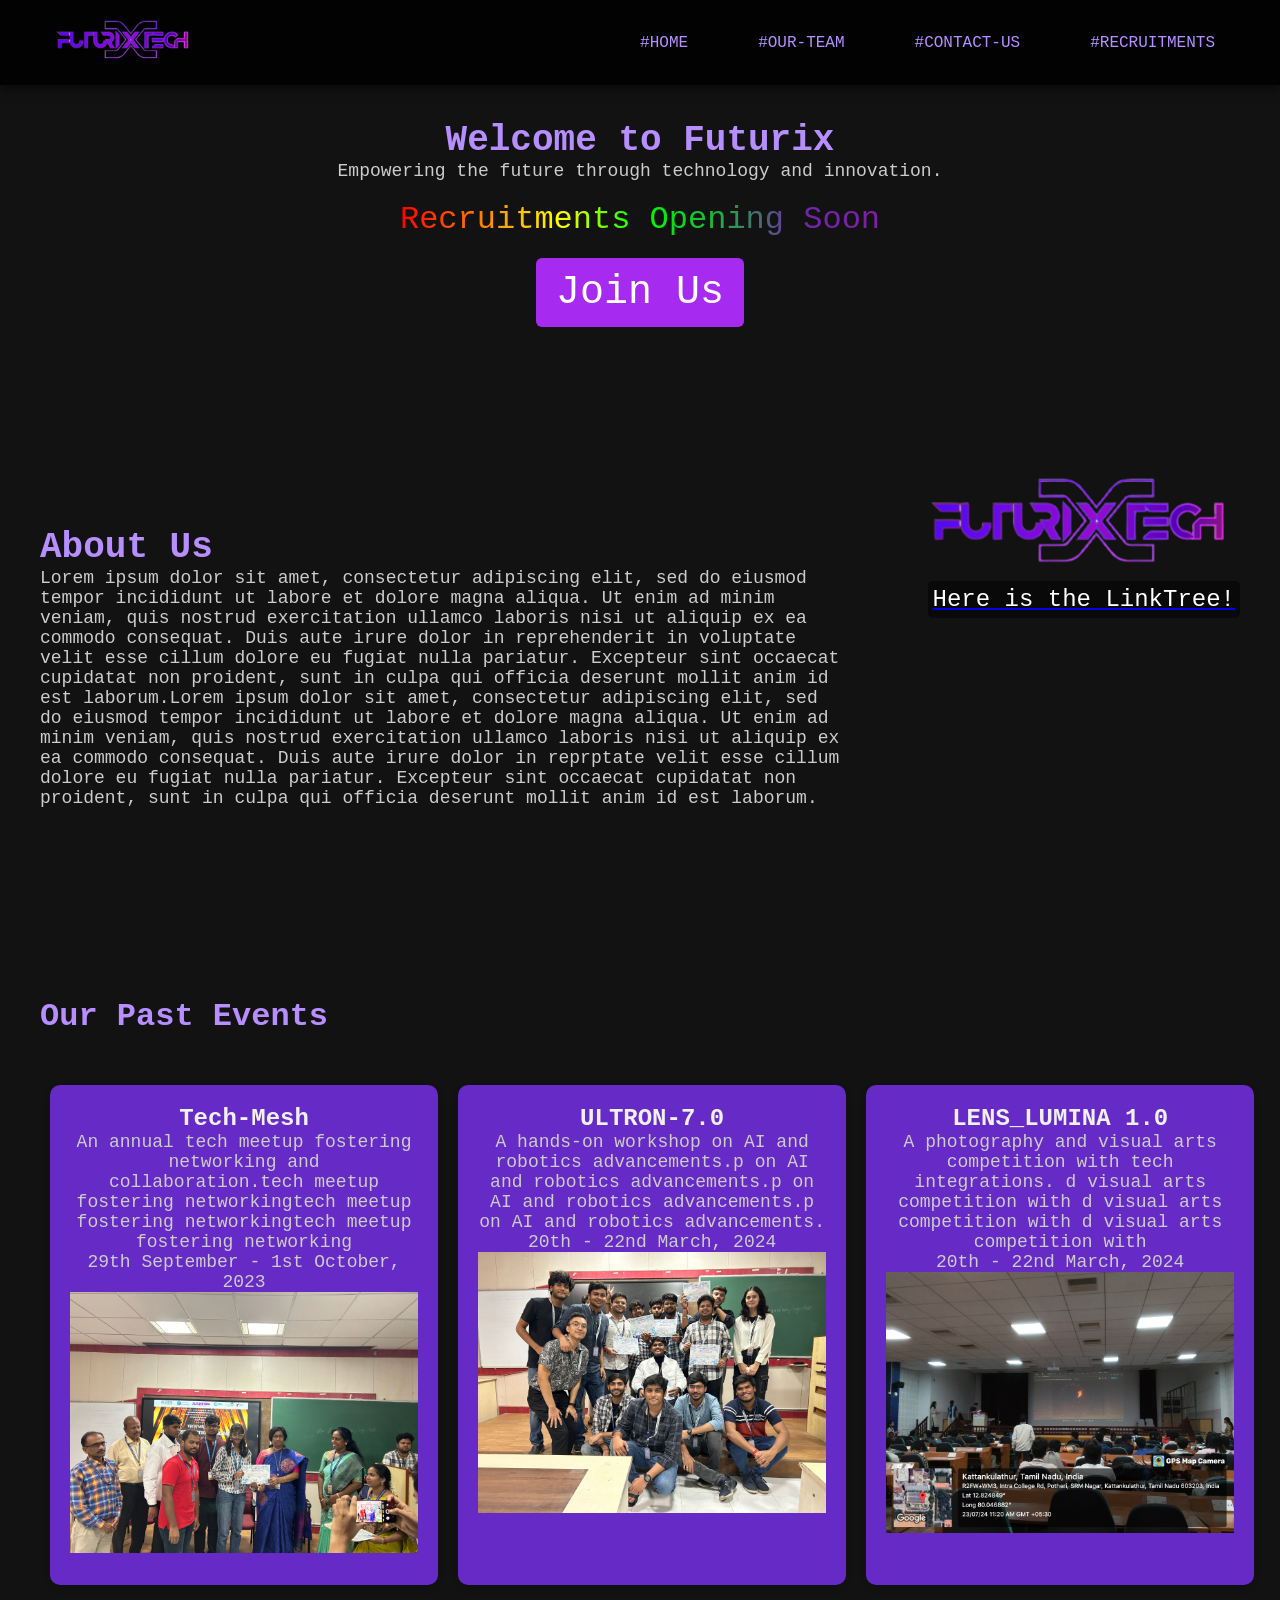
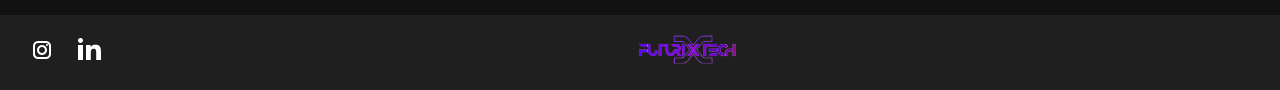
==== commit 69705b3a: "Corrected HTML Files" ====
--- a/index.html
+++ b/index.html
@@ -1,153 +1,150 @@
 <!DOCTYPE html>
 <html lang="en">
-
 <head>
     <meta charset="UTF-8">
     <meta name="viewport" content="width=device-width, initial-scale=1.0">
+    <meta name="description" content="Futurix - Empowering the future through technology and innovation.">
     <title>Futurix Home</title>
-   
     <link rel="stylesheet" href="../css/styles.css">
-
+    <link rel="stylesheet" href="../css/light.css">
 </head>
-
 <body>
     <!-- Scroll Progress Indicator -->
     <div id="progressBar"></div>
+
     <!-- Navbar -->
-    <nav class="navbar">
-        <div class="logo">
-            <a href="index.html">
-                <img src="../imgs/logo.png" alt="Futurix Logo">
-            </a>
-        </div>
-        <ul class="nav-links" id="nav-links">
-            <li><a href="index.html">Home</a></li>
-            <li><a href="about_us.html">About Us</a></li>
-            <li><a href="contact.html">Contact Us</a></li>
-            <li><a href="recruitments.html">Recruitments</a></li>
-        </ul>
-        <div class="hamburger" id="hamburger"></div>
-            <span></span>
-            <span></span>
-            <span></span>
-        </div>
-    </nav>
+    <header>
+        <nav class="navbar">
+            <div class="logo">
+                <a href="index.html">
+                    <img src="../imgs/logo.png" alt="Futurix Logo" aria-label="Futurix Logo">
+                </a>
+            </div>
+            <ul class="nav-links" id="nav-links">
+                <li><a href="index.html">#Home</a></li>
+                <li><a href="about_us.html">#Our-Team</a></li>
+                <li><a href="contact.html">#Contact-Us</a></li>
+                <li><a href="recruitments.html">#Recruitments</a></li>
+            </ul>
+        </nav>
+    </header>
 
-    <section>
-        <!-- Hero section -->
-        <h1>Welcome to Futurix</h1>
-        <p>Empowering the future through technology and innovation.</p>
-    </section>
+    <!-- Main Content -->
+    <main>
+        <!-- Hero Section -->
+        <section class="welcome-section">
+            <h1>Welcome to Futurix</h1>
+            <p>Empowering the future through technology and innovation.</p>
+            <div class="button-container">
+                
+                <span class="flashing-text">Recruitments Opening Soon</span>
+                <span></span>
+                <a href="recruitments.html" class="join-us-button">Join Us</a>
+            </div>
+        </section>
+        
 
-    <section>
-        <!-- About us section -->
-        <div class="about-us-container">
-            <div class="about-us-text">
-                <h2>About Us</h2>
-                <p>We are a technology-driven community focused on promoting innovation and creative problem-solving in a range of fields.</p>
-            </div>
-            <!-- Slideshow for About Us -->
-            <div class="about-us-card">
-                <div class="slideshow-container-about">
-                    <div class="mySlides-about fade">
-                        <img src="../imgs/i11.jpg" class="about-us-image" alt="About Image 1">
-                    </div>
-                    <div class="mySlides-about fade">
-                        <img src="../imgs/i9.jpg" class="about-us-image" alt="About Image 2">
-                    </div>
-                    <div class="mySlides-about fade">
-                        <img src="../imgs/i10.jpg" class="about-us-image" alt="About Image 3">
-                    </div>
+        <!-- About Us Section -->
+        <section class="about-us">
+            <div class="about-us-container">
+                <div class="about-us-text">
+                    <h1>About Us</h1>
+                    <p>Lorem ipsum dolor sit amet, consectetur adipiscing elit, sed do eiusmod tempor incididunt ut labore
+                    et dolore magna aliqua. Ut enim ad minim veniam, quis nostrud exercitation ullamco laboris nisi ut aliquip ex ea commodo
+                    consequat. Duis aute irure dolor in reprehenderit in voluptate velit esse cillum dolore eu fugiat nulla pariatur. Excepteur sint occaecat cupidatat non proident, sunt in culpa qui officia deserunt mollit anim id est laborum.Lorem ipsum dolor sit amet, consectetur adipiscing elit, sed do eiusmod tempor incididunt ut labore et dolore magna aliqua. Ut enim ad minim veniam, quis nostrud exercitation ullamco laboris nisi ut aliquip ex ea commodo consequat. 
+                    Duis aute irure dolor in reprptate velit esse cillum dolore eu fugiat nulla pariatur. Excepteur sint occaecat cupidatat non proident, sunt in culpa qui officia deserunt mollit anim id est laborum.</p>
+                </div>
+                <div class="about-us-logo" style="position: relative;"> <!-- Added relative position -->
+                    <a href="https://linktr.ee/yourclub" target="_blank" rel="noopener noreferrer">
+                        <img src="../imgs/logo.png" alt="Company Logo" class="logo">
+                        <p style="
+                        color: white; 
+                        font-size: 1.5em; 
+                        margin: 10px 0 0 0; 
+                        background-color: rgba(0, 0, 0, 0.5); 
+                        padding: 5px; 
+                        border-radius: 5px; 
+                        justify-content: center;
+                    ">Here is the LinkTree!</p>
+                        <span class="tooltip">Go to our Linktree</span> <!-- Tooltip element -->
+                    </a>
                 </div>
             </div>
-        </div>
-    </section>
+        </section>
+        
+        
+        
 
-    <!-- Events section -->
-    <section id="events" class="events-section">
-        <h2>Events</h2>
-        <div class="event">
+        <!-- Events Section -->
+        <!-- Events Section -->
+<section id="events" class="events-section">
+    <h1 class="events-heading">Our Past Events</h1>
+
+    <div class="events-container">
+        <!-- Existing Event Cards -->
+        <div class="event-card">
             <div class="event-info">
                 <h2 class="event-title">Tech-Mesh</h2>
-                <p class="event-description">
-                    Lorem ipsum dolor sit amet, consectetur adipiscing elit. Donec dapibus leo et nunc lacinia maximus.
-                </p>
-                <p class="event-date">29th - 1st October, 2023</p>
+                <p class="event-description">An annual tech meetup fostering networking and collaboration.tech meetup fostering networkingtech meetup fostering networkingtech meetup fostering networking</p>
+                <p class="event-date">29th September - 1st October, 2023</p>
             </div>
-            <div class="slideshow-container">
-                <div class="mySlides1 fade">
-                    <img src="../imgs/i1.jpg" alt="Event Image 1">
-                </div>
-                <div class="mySlides1 fade">
-                    <img src="../imgs/i2.jpg" alt="Event Image 2">
-                </div>
-                <div class="mySlides1 fade">
-                    <img src="../imgs/i3.jpg" alt="Event Image 3">
-                </div>
+            <div class="event-image">
+                <img src="../imgs/i2.jpg" alt="Tech-Mesh Event Image" class="event-img" onclick="openModal(1)">
             </div>
         </div>
 
-        <div class="event">
+        <div class="event-card">
             <div class="event-info">
                 <h2 class="event-title">ULTRON-7.0</h2>
-                <p class="event-description">
-                    Lorem ipsum dolor sit amet, consectetur adipiscing elit. Donec dapibus leo et nunc lacinia maximus.
-                </p>
+                <p class="event-description">A hands-on workshop on AI and robotics advancements.p on AI and robotics advancements.p on AI and robotics advancements.p on AI and robotics advancements.</p>
                 <p class="event-date">20th - 22nd March, 2024</p>
             </div>
-            <div class="slideshow-container">
-                <div class="mySlides2 fade">
-                    <img src="../imgs/i5.jpg" alt="Event Image 1">
-                </div>
-                <div class="mySlides2 fade">
-                    <img src="../imgs/i6.jpg" alt="Event Image 2">
-                </div>
+            <div class="event-image">
+                <img src="../imgs/i4.jpg" alt="ULTRON-7.0 Event Image" class="event-img" onclick="openModal(2)">
             </div>
         </div>
 
-        <div class="event">
+        <div class="event-card">
             <div class="event-info">
                 <h2 class="event-title">LENS_LUMINA 1.0</h2>
-                <p class="event-description">
-                    Lorem ipsum dolor sit amet, consectetur adipiscing elit. Donec dapibus leo et nunc lacinia maximus.
-                </p>
+                <p class="event-description">A photography and visual arts competition with tech integrations. d visual arts competition with d visual arts competition with d visual arts competition with </p>
                 <p class="event-date">20th - 22nd March, 2024</p>
             </div>
-            <div class="slideshow-container">
-                <div class="mySlides3 fade">
-                    <img src="../imgs/i7.jpg" alt="Event Image 1">
-                </div>
-                <div class="mySlides3 fade">
-                    <img src="../imgs/i8.jpg" alt="Event Image 2">
-                </div>
+            <div class="event-image">
+                <img src="../imgs/i12.jpg" alt="LENS_LUMINA Event Image" class="event-img" onclick="openModal(3)">
             </div>
         </div>
 
-        <h1>More events upcoming. Stay tuned!!</h1>
-    </section>
+        <!-- Flashing Text Section -->
+        <div class="flashing-text-container">
+            <span class="flashing-text">New Events Coming Soon! Stay Tuned!</span>
+            <span class="flashing-text">Till then, follow our Linktree!</span>
+            
+        </div>
+    </div>
+</section>
 
-    <footer>
-        <div class="footer-container">
-            <!-- Social Icons (moved to left or right) -->
-            <div class="social-icons">
-                <a href="https://www.linkedin.com/company/futurix-srmist/mycompany/" target="_blank">
-                    <img src="../imgs/linkedin.png" alt="LinkedIn">
-                </a>
-                
-                <a href="https://www.instagram.com/futurix.ctech?igsh=NmEzZmcxYTZ3YXM5" target="_blank">
-                    <img src="../imgs/instagram.png" alt="Instagram">
-                </a>
-            </div>
-    
-            <!-- Footer Logo -->
-            <div class="footer-logo">
-                <img src="../imgs/logo.png" alt="Futurix Logo">
-            </div>
-        </div>
-    </footer>
-    
+    </main>
+
+    <!-- Footer Section -->
+<footer class="text-center text-lg-start" style="background-color: #1f1f1f;">
+      <!-- Social Media Icons - Left aligned -->
+        <a href="https://www.instagram.com/futurix.ctech">
+        <img src="../imgs/instagram.png" alt="Logo" style="max-width: 100px;">
+        </a>
+        <a href="https://www.linkedin.com/company/futurix-srmist/mycompany/">
+            <img src="../imgs/linkedin.png" alt="Logo" style="max-width: 100px;">
+        </a>
+      <!-- Logo - Centered -->
+      <div class="footer-logo">
+        <a href="https://www.instagram.com/futurix.ctech">
+        <img src="../imgs/logo.png" alt="Logo" style="max-width: 100px;">
+        </a>
+      </div>
+</footer>
+  
 
     <script src="../js/script.js"></script>
+
 </body>
-
 </html>
--- a/css/styles.css
+++ b/css/styles.css
@@ -1,11 +1,26 @@
 /* General styling */
-body {
+* {
     margin: 0;
+    padding: 0;
+    box-sizing: border-box; /* Include padding and border in element's total width and height */
+}
+/* General body and layout styling */
+body, html {
+    margin: 0;
+    padding: 0;
+    height: 100%; /* Ensure the body and HTML take the full height of the viewport */
     font-family: 'Courier New', Courier, monospace;
     background-color: #121212;
     color: #f0f0f0;
-    padding: 20px 0;
-}
+    display: flex;
+    flex-direction: column;
+}
+/* Main Content Section */
+main {
+    flex-grow: 1; /* This ensures the main content stretches and pushes the footer to the bottom */
+    padding: 20px;
+}
+
 
 /* Scroll progress bar */
 #progressBar {
@@ -80,62 +95,6 @@
     border-radius: 5px;
 }
 
-/* Hamburger icon for mobile */
-.hamburger {
-    display: none;
-    cursor: pointer;
-    flex-direction: column;
-    justify-content: space-between;
-    width: 30px;
-    height: 20px;
-    margin-right: 10px;
-}
-
-.hamburger span {
-    background-color: #fff;
-    height: 3px;
-    width: 100%;
-    display: block;
-    border-radius: 3px;
-}
-
-/* Mobile styling for navbar */
-@media (max-width: 768px) {
-    .hamburger {
-        display: flex;
-        position: absolute;
-        top: 15px;
-        right: 20px;
-        z-index: 1000;
-    }
-
-    .nav-links {
-        display: none;
-        flex-direction: column;
-        background-color: rgba(0, 0, 0, 0.9);
-        width: 100%;
-        position: absolute;
-        top: 60px;
-        left: 0;
-        padding-top: 20px;
-        padding-bottom: 20px;
-    }
-
-    .nav-links.show {
-        display: flex;
-    }
-
-    .navbar ul {
-        flex-direction: column;
-        width: 100%;
-        padding: 20px 0;
-    }
-
-    .navbar li {
-        margin: 10px 0;
-    }
-}
-
 /* Hero section */
 section {
     padding: 50px 20px;   
@@ -152,6 +111,14 @@
     color: #cccccc;
 }
 
+/* Horizontal purple line styling */
+hr.purple-line {
+    border: 0;
+    height: 5px;
+    background: #b68eff;
+    margin: 40px 0;
+}
+
 /* About Us section */
 .about-us-container {
     display: flex;
@@ -163,160 +130,315 @@
 
 .about-us-text {
     width: 100%;
-    max-width: 600px;
-}
-
-.about-us-card {
-    width: 100%;
-    max-width: 300px;
-    border: 1px solid #ddd;
-    box-shadow: 0 4px 8px rgba(0, 0, 0, 0.1);
+    max-width: 800px;
+
+
+}
+
+@keyframes slideIn {
+    0% {
+        transform: translateX(-100%);
+        opacity: 0; /* Start invisible */
+    }
+    100% {
+        transform: translateX(0);
+        opacity: 1; /* End fully visible */
+    }
+}
+
+.welcome-section {
+    text-align: center; /* Center align the content in the section */
+}
+
+.button-container {
+    display: flex;
+    flex-direction: column; /* Stack items vertically */
+    align-items: center; /* Center items horizontally */
+    margin-top: 20px; /* Space above the container */
+}
+
+.flashing-text {
+    margin-bottom: 20px; /* Space below the text */
+    font-size: 5em; /* Font size for the text */
+    background: linear-gradient(90deg, #ff0000, #ff7f00, #ffff00, #00ff00, #1eaf43, #7226a8, #7f1ea8); /* Rainbow gradient */
+    background-clip: text; /* Clip the background to the text */
+    -webkit-background-clip: text; /* For Safari */
+    color: transparent; /* Make the text color transparent to show the gradient */
+    animation: flash 1s infinite; /* Apply flashing animation */
+}
+
+.join-us-button {
+    display: inline-block; /* Inline block to allow padding and margins */
+    background-color: #a72af0; /* Button background color */
+    color: white; /* Button text color */
+    padding: 12px 20px; /* Padding inside the button */
+    border: none; /* Remove border */
+    border-radius: 6px; /* Rounded corners */
+    text-decoration: none; /* Remove underline from the link */
+    font-size: 2.5em; /* Font size for the button */
+    transition: background-color 0.3s ease, transform 0.3s ease; /* Smooth transitions */
+    margin-top: 10px; /* Space above the button */
+}
+
+.flashing-text-container {
+    text-align: center; /* Center the text */
+    margin-top: 40px; /* Space above */
+    position: relative; /* For positioning the arrow */
+}
+
+.flashing-text {
+    font-size: 2em; /* Large font size */
+    background: linear-gradient(90deg, #ff0000, #ff7f00, #ffff00, #00ff00, #1eaf43, #7226a8, #7f1ea8); /* Rainbow gradient */
+    background-clip: text; /* Clip the background to the text */
+    -webkit-background-clip: text; /* For Safari */
+    color: transparent; /* Make the text color transparent to show the gradient */
+    animation: flash 1s infinite; /* Apply flashing animation */
+    display: block; /* Display block to stack texts */
+    margin-bottom: 10px; /* Space between texts */
+}
+
+@keyframes flash {
+    0%, 100% {
+        opacity: 1; /* Fully visible */
+    }
+    50% {
+        opacity: 0.5; /* Half visible */
+    }
+}
+
+
+
+.join-us-button:hover {
+    background-color: #9e3ed5; /* Change background color on hover */
+    transform: scale(1.05); /* Slightly increase size on hover */
+}
+
+.join-us-button:active {
+    background-color: #7f1ea8; /* Darker color when active */
+    transform: scale(0.98); /* Scale down when clicked */
+}
+
+@keyframes flash {
+    0%, 100% {
+        opacity: 1; /* Fully visible */
+    }
+    50% {
+        opacity: 0.5; /* Half visible */
+    }
+}
+
+
+.about-us-logo img.logo {
+    max-width: 300px; /* Set maximum width for the logo */
+    height: auto; /* Maintain aspect ratio */
+    animation: slideIn 1s forwards; /* Apply the slide-in animation */
+}
+
+.about-us-logo img.logo:hover {
+    transform: scale(2.5); /* Slightly enlarge the logo */
+}
+
+/* Tooltip styles */
+.tooltip {
+    display: none; /* Hidden by default */
+    position: absolute; /* Position relative to the logo */
+    background-color: rgba(178, 197, 183, 0.75); /* Semi-transparent background */
+    color: #000000; /* White text */
+    padding: 5px 10px; /* Padding around the text */
+    border-radius: 5px; /* Rounded corners */
+    top: 100%; /* Position below the logo */
+    left: 50%; /* Center it */
+    transform: translateX(-50%); /* Offset to center */
+    white-space: nowrap; /* Prevent text wrapping */
+    z-index: 10; /* Ensure it appears above other elements */
+    font-size: 29px;
+}
+
+.events-container {
+    display: flex; /* Use flexbox to arrange items */
+    align-items: center; /* Align items vertically centered */
+    justify-content: space-between; /* Space between event cards and flashing text */
+    margin-top: 20px; /* Space above the container */
+}
+
+.flashing-text-container {
+    text-align: center; /* Center the text */
+    margin-left: 20px; /* Space between event cards and flashing text */
+    position: relative; /* For positioning the arrow */
+}
+
+.flashing-text {
+    font-size: 2em; /* Large font size */
+    background: linear-gradient(90deg, #ff0000, #ff7f00, #ffff00, #00ff00, #1eaf43, #7226a8, #7f1ea8); /* Rainbow gradient */
+    background-clip: text; /* Clip the background to the text */
+    -webkit-background-clip: text; /* For Safari */
+    color: transparent; /* Make the text color transparent to show the gradient */
+    animation: flash 1s infinite; /* Apply flashing animation */
+    display: block; /* Display block to stack texts */
+    margin-bottom: 10px; /* Space between texts */
+}
+
+.arrow-container {
+    position: absolute; /* Position it relative to the text */
+    left: 50%; /* Center horizontally */
+    transform: translateX(-50%); /* Offset to center */
+    margin-top: 20px; /* Space between text and arrow */
+}
+
+.arrow {
+    font-size: 2em; /* Size of the arrow */
+    animation: moveArrow 1s infinite; /* Apply arrow animation */
+}
+
+@keyframes moveArrow {
+    0% {
+        transform: translateY(0); /* Initial position */
+    }
+    50% {
+        transform: translateY(-10px); /* Move up */
+    }
+    100% {
+        transform: translateY(0); /* Move back down */
+    }
+}
+
+
+/* Show tooltip on hover */
+.about-us-logo:hover .tooltip {
+    display: block; /* Show tooltip on hover */
+}
+
+.about-us-logo img.logo:hover {
+    transform: scale(1.8); /* Slightly enlarge on hover */
+}
+
+
+/* Events section */
+.events-heading {
+    text-align: center;
+    font-size: 2rem;
+    font-weight: bold;
+    margin-bottom: 0px; /* Add space between heading and cards */
+}
+
+.events-section {
+    display: flex;
+    flex-wrap: wrap;
+    justify-content: flex-start; /* Align cards to the left */
+    gap: 20px; /* Adjust spacing between cards */
+    padding: 0 20px; /* Reduce side padding to reduce space */
+}
+
+.event-card {
+    margin-top: 100px;
+    display: flex;
+    flex-direction: column;
+    align-items: flex-start; /* Align content inside the card to the left */
+    justify-content: flex-start;
+    width: 500px;  /* Adjust width for rectangle/square look */
+    height: 500px; /* Adjust height to control rectangle shape */
+    background-color: #662ac7;
     border-radius: 10px;
-    overflow: hidden;
-    padding: 10px 0;
-    background-color: #f9f9f9;
+    padding: 20px;
+    margin: 10px;
+    transition: transform 0.3s ease;
+    box-shadow: 0 4px 8px rgba(0,0,0,0.1);
+}
+
+.event-card:hover {
+    transform: scale(1.05);
+}
+
+.event-info {
     text-align: center;
 }
 
-.about-us-image {
+.event-img {
     width: 100%;
     height: auto;
-    object-fit: cover;
-}
-
-.mySlides-about {
-    display: none;
-}
-
-/* Slideshow animation */
-.fade {
-    animation-name: fade;
-    animation-duration: 1.5s;
-}
-
-@keyframes fade {
-    from { opacity: 0; }
-    to { opacity: 1; }
-}
-
-/* Events section */
-.events-section {
-    padding: 50px 20px;
-    color: #f0f0f0;
-}
-
-.event {
+    cursor: pointer;
+}
+
+
+
+/* Footer styling */
+.footer-container {
     display: flex;
     justify-content: space-between;
     align-items: center;
-    padding: 20px;
-    background-color: #222;
-    border-radius: 10px;
-    margin: 40px 0;
-    flex-wrap: wrap;
-}
-
-.event-info {
-    width: 100%;
-    max-width: 500px;
-}
-
-.event-title {
-    font-size: 28px;
-    color: #b68eff;
-    font-weight: bold;
-    margin-bottom: 15px;
-    text-transform: uppercase;
-}
-
-.event-description {
-    font-size: 16px;
-    color: #dddddd;
-}
-
-.event-date {
-    font-size: 13px;
-    color: #bbbbbb;
-    font-style: italic;
-}
-
-/* Slideshow container styling */
-.slideshow-container-about {
-    position: relative;
-    max-width: 100%;
-    margin: auto; /* Center the slideshow */
-    overflow: hidden; /* Hide overflow */
-}
-
-/* Slideshow images */
-.mySlides1, .mySlides2, .mySlides3 {
-    display: none; /* Hide all slides initially */
-}
-
-.mySlides1 img, .mySlides2 img, .mySlides3 img {
-    width: 100%; /* Set the width to 100% of the container */
-    max-height: 300px; /* Set a maximum height to make images smaller */
-    height: auto; /* Maintain aspect ratio */
-    object-fit: cover; /* Scale the image to cover the container */
-    object-position: center; /* Center the image within the container */
-}
-
-/* Fade animation with transition */
-.fade {
-    animation: fade 1.5s ease-in-out; /* Keep existing fade animation */
-    opacity: 0; /* Start with opacity 0 */
-    transition: opacity 0.5s ease-in; /* Add transition for opacity */
-}
-
-.mySlides-about, .mySlides1, .mySlides2, .mySlides3 {
-    opacity: 0; /* Initially set opacity to 0 */
-}
-
-/* When active, change opacity to 1 */
-.mySlides-about.show, .mySlides1.show, .mySlides2.show, .mySlides3.show {
-    opacity: 1; /* Fully visible when the class 'show' is added */
-}
-
-/* Footer Container */
-.footer-container {
-    display: flex;
-    justify-content: space-between;
-    align-items: center;
-    position: fixed;
-    bottom: 0;
     width: 100%;
     background-color: #333;
     color: white;
-    padding: 10px 30px;
+    padding: 10px 20px;
     box-shadow: 0 -2px 10px rgba(0, 0, 0, 0.1);
-}
-
-/* Footer Logo */
+    margin-top: 100%; /* Push footer to bottom */
+}
+
+/* Footer Styling */
+footer {
+    display: flex;
+    justify-content: space-between; /* Space between social icons and logo */
+    align-items: center;
+    padding: 20px;
+    background-color: #1f1f1f;
+    color: white;
+    position: relative;
+    bottom: 0;
+    width: 100%;
+}
+
+/* Social Media Icons - Left aligned */
+footer a img {
+    max-width: 40px; /* Adjust the size of social icons */
+    margin: 0 10px;
+    transition: transform 0.3s ease;
+}
+
+footer a img:hover {
+    transform: scale(1.1); /* Slightly increase size on hover */
+}
+
+/* Centered Logo Styling */
 .footer-logo {
     display: flex;
     justify-content: center;
-    flex-grow: 1;
+    width: 100%;
 }
 
 .footer-logo img {
-    max-width: 100px;
-}
-
-/* Social icons container */
-.social-icons {
-    display: flex;
-    gap: 15px;
-}
-
-.social-icons img {
-    width: 30px;
-    height: 30px;
-}
-
-/* Additional paragraph styling */
-p {
-    margin-top: 10px;
-}
+    max-width: 100px; /* Adjust the size of the logo */
+    margin: 0 auto; /* Center the logo */
+}
+
+/* Media Query for Mobile */
+@media (max-width: 768px) {
+    footer {
+        flex-direction: column; /* Stack elements vertically on smaller screens */
+        justify-content: center;
+    }
+
+    .footer-logo {
+        margin-top: 20px; /* Add some spacing above the logo for better visibility */
+    }
+}
+
+
+/* Add responsive styling */
+@media (max-width: 768px) {
+    .container-fluid.d-flex {
+        flex-direction: column;
+        text-align: center;
+    }
+    
+    .footer-logo img {
+        margin: 20px 0;
+    }
+    
+    .social-icons {
+        justify-content: center;
+    }
+}
+
 
 /* Mobile-friendly adjustments */
 @media (max-width: 768px) {
